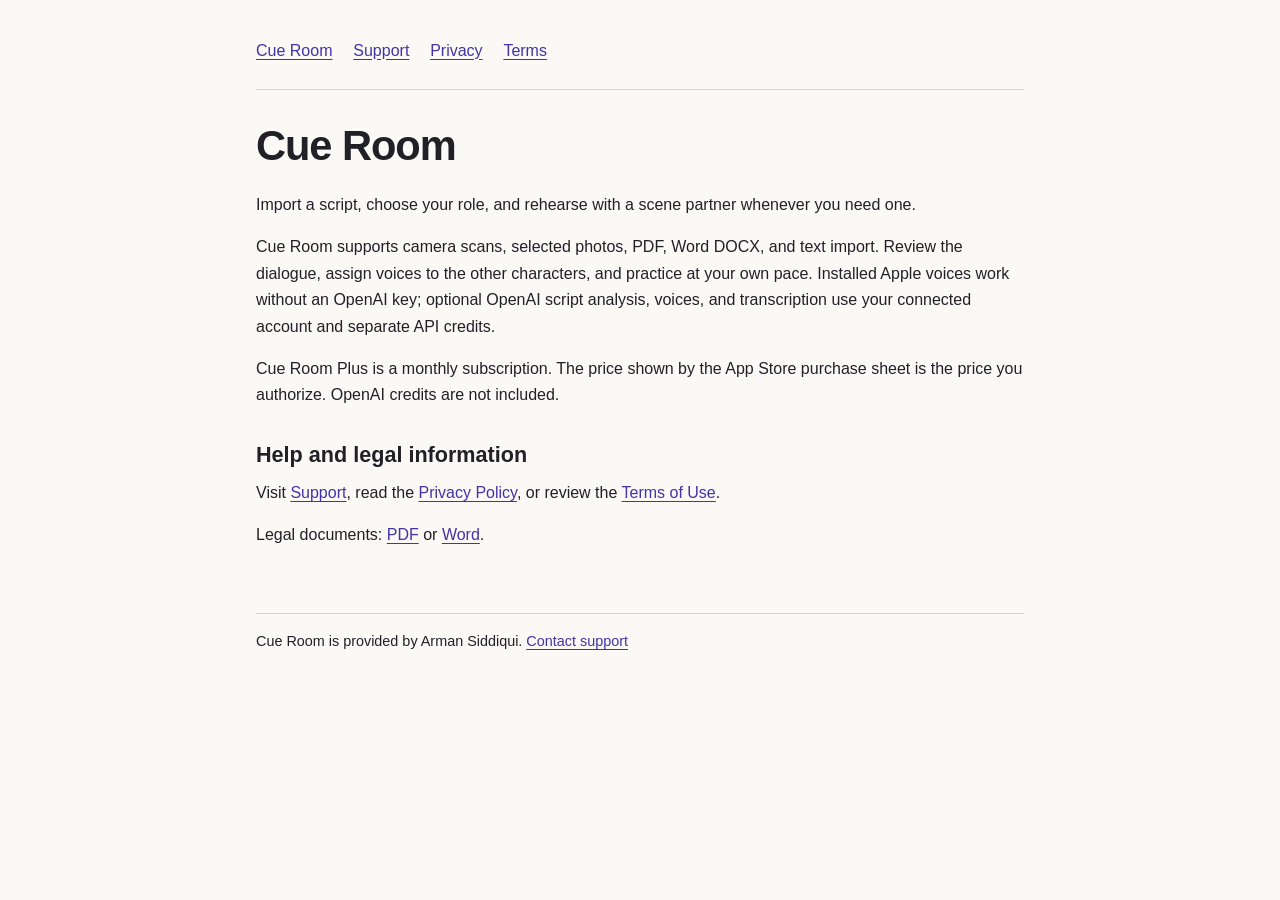
==== index.html @ ed7cdf31 "Disclose optional LLM script analysis and review workflow" ====
<!doctype html>
<html lang="en"><head><meta charset="utf-8"><meta name="viewport" content="width=device-width, initial-scale=1"><title>Cue Room</title><style>
:root { color-scheme: light dark; font-family: -apple-system, BlinkMacSystemFont, 'Segoe UI', sans-serif; }
* { box-sizing: border-box; }
body { margin: 0; color: #202027; background: #faf9f6; line-height: 1.65; }
header, main, footer { width: min(100% - 2.5rem, 48rem); margin-inline: auto; }
header { padding-block: 1.8rem 1rem; border-bottom: 1px solid #d4d2cb; }
nav { display: flex; flex-wrap: wrap; gap: .4rem 1.3rem; }
nav a { display: inline-flex; align-items: center; min-height: 44px; }
main { padding-block: 2rem 3rem; }
h1 { font-size: clamp(2rem, 6vw, 2.6rem); line-height: 1.15; letter-spacing: -.025em; margin: 0 0 1.4rem; }
h2 { font-size: 1.35rem; line-height: 1.3; margin-top: 2rem; margin-bottom: .7rem; }
p { margin: 0 0 1rem; }
a { color: #4333a5; text-underline-offset: .2em; overflow-wrap: anywhere; }
a:focus-visible { outline: 3px solid currentColor; outline-offset: 4px; }
footer { padding-block: 1rem 2rem; border-top: 1px solid #d4d2cb; font-size: .9rem; }
.skip { position: absolute; left: -10000px; }
.skip:focus { left: 1rem; top: .4rem; background: white; padding: .5rem; }
@media (prefers-color-scheme: dark) { body { color: #eeecf4; background: #19191f; } a { color: #b9b0ff; } header, footer { border-color: #494751; } }
@media print { header, footer, .skip { display: none; } body { color: black; background: white; } main { width: auto; padding: 0; } a { color: black; } h1, h2 { break-after: avoid; } p { orphans: 3; widows: 3; } }
</style></head>
<body><a class="skip" href="#main">Skip to content</a><header><nav aria-label="Main"><a href="index.html">Cue Room</a><a href="support.html">Support</a><a href="privacy.html">Privacy</a><a href="terms.html">Terms</a></nav></header>
<main id="main"><h1>Cue Room</h1>
<p>Import a script, choose your role, and rehearse with a scene partner whenever you need one.</p>
<p>Cue Room supports camera scans, selected photos, PDF, Word DOCX, and text import. Review the dialogue, assign voices to the other characters, and practice at your own pace. Installed Apple voices work without an OpenAI key; optional OpenAI script analysis, voices, and transcription use your connected account and separate API credits.</p>
<p>Cue Room Plus is a monthly subscription. The price shown by the App Store purchase sheet is the price you authorize. OpenAI credits are not included.</p>
<h2>Help and legal information</h2>
<p>Visit <a href="support.html">Support</a>, read the <a href="privacy.html">Privacy Policy</a>, or review the <a href="terms.html">Terms of Use</a>.</p>
<p>Legal documents: <a href="CueRoomLegalPack.pdf">PDF</a> or <a href="CueRoomLegalPack.docx">Word</a>.</p></main><footer>Cue Room is provided by Arman Siddiqui. <a href="mailto:curtaincallsupport@icloud.com">Contact support</a></footer></body></html>
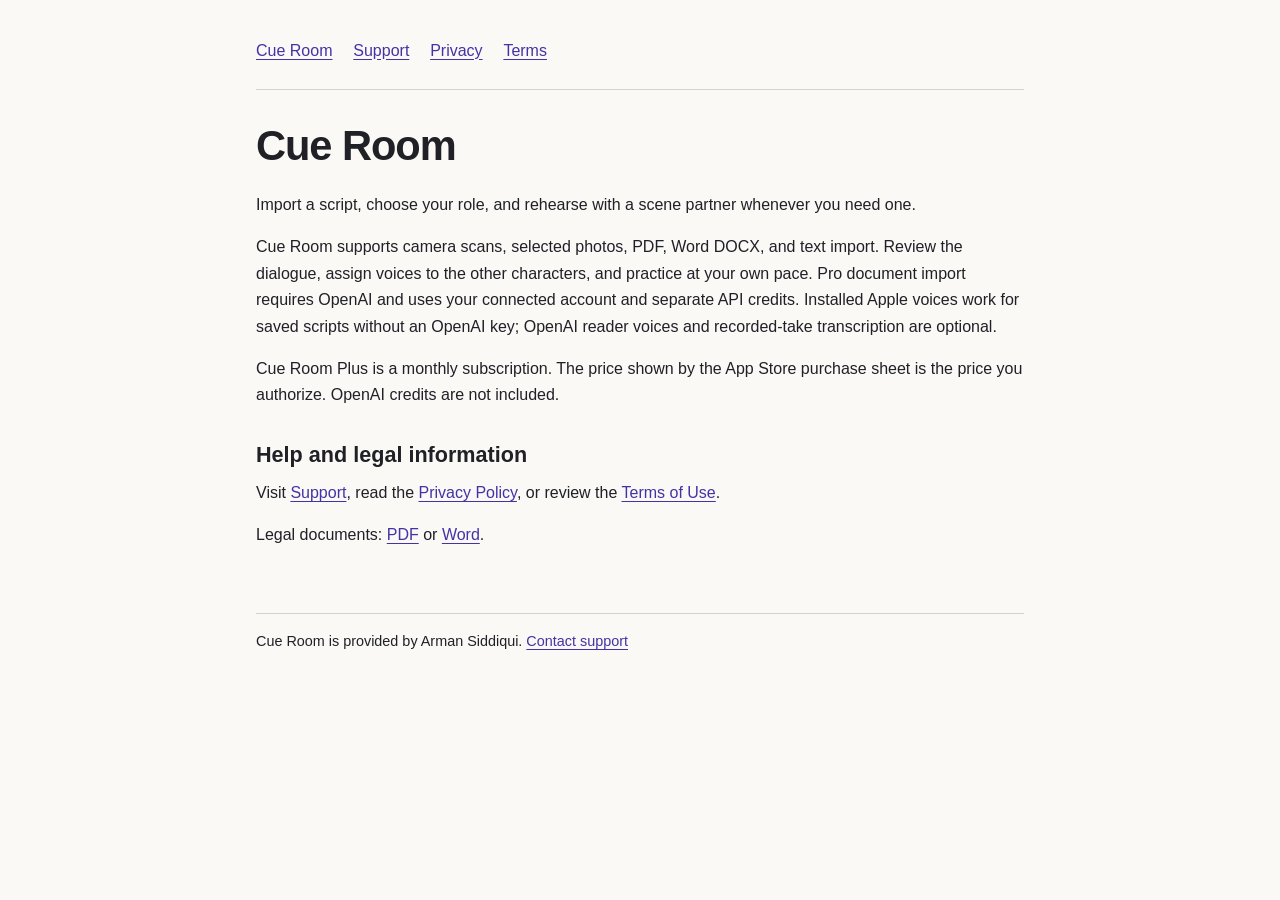
==== commit 5fbaf5e4: "Update Pro import privacy and support disclosures" ====
--- a/index.html
+++ b/index.html
@@ -22,7 +22,7 @@
 <body><a class="skip" href="#main">Skip to content</a><header><nav aria-label="Main"><a href="index.html">Cue Room</a><a href="support.html">Support</a><a href="privacy.html">Privacy</a><a href="terms.html">Terms</a></nav></header>
 <main id="main"><h1>Cue Room</h1>
 <p>Import a script, choose your role, and rehearse with a scene partner whenever you need one.</p>
-<p>Cue Room supports camera scans, selected photos, PDF, Word DOCX, and text import. Review the dialogue, assign voices to the other characters, and practice at your own pace. Installed Apple voices work without an OpenAI key; optional OpenAI script analysis, voices, and transcription use your connected account and separate API credits.</p>
+<p>Cue Room supports camera scans, selected photos, PDF, Word DOCX, and text import. Review the dialogue, assign voices to the other characters, and practice at your own pace. Pro document import requires OpenAI and uses your connected account and separate API credits. Installed Apple voices work for saved scripts without an OpenAI key; OpenAI reader voices and recorded-take transcription are optional.</p>
 <p>Cue Room Plus is a monthly subscription. The price shown by the App Store purchase sheet is the price you authorize. OpenAI credits are not included.</p>
 <h2>Help and legal information</h2>
 <p>Visit <a href="support.html">Support</a>, read the <a href="privacy.html">Privacy Policy</a>, or review the <a href="terms.html">Terms of Use</a>.</p>
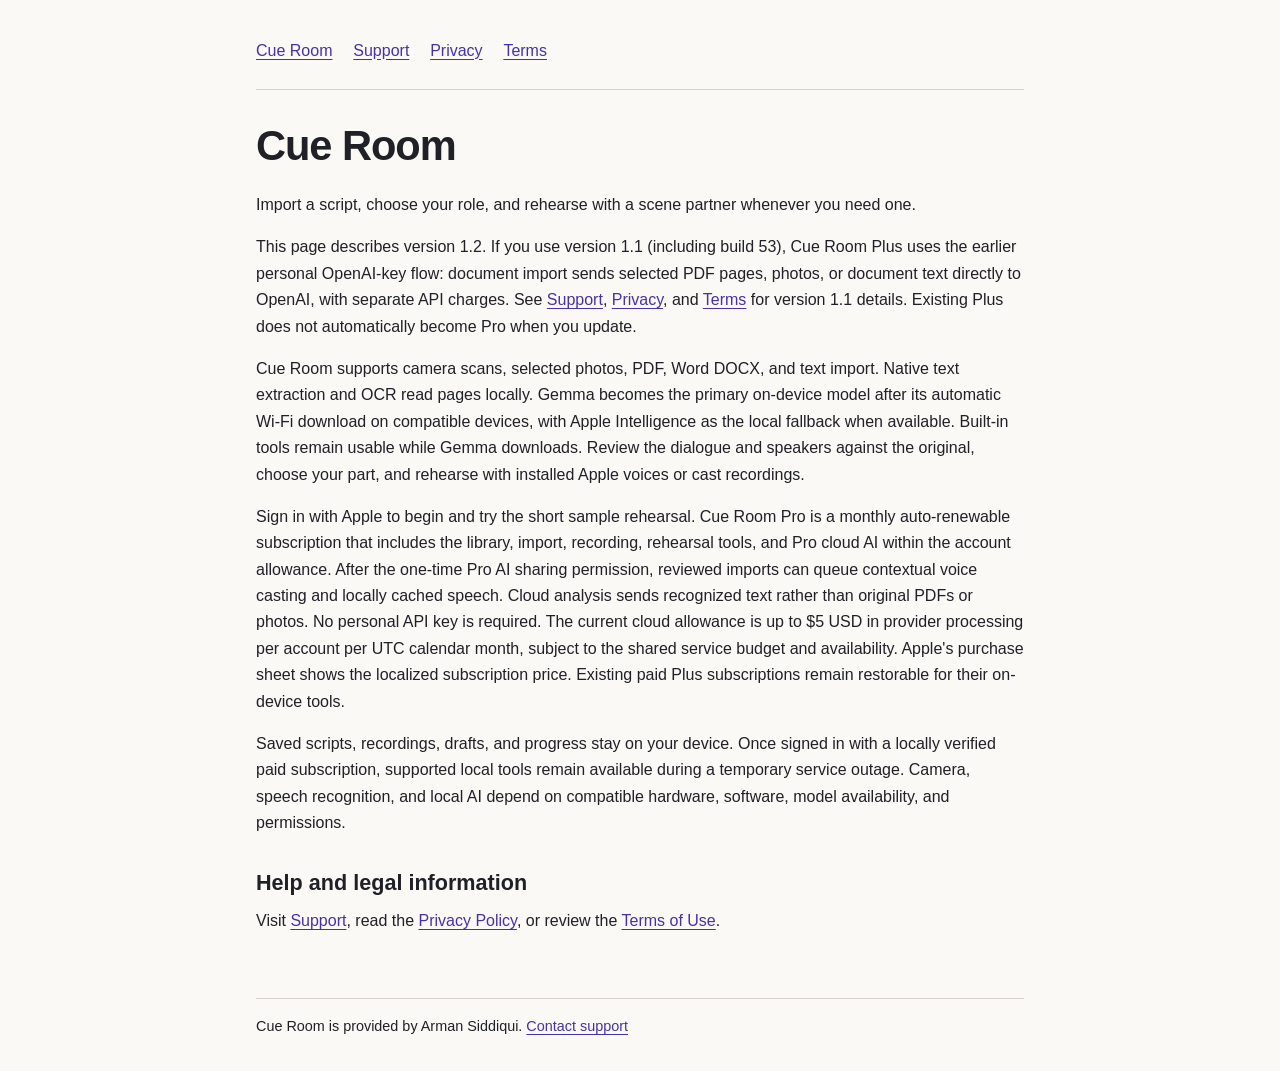
==== commit 7452e770: "Update Cue Room 1.2 Pro privacy and support disclosures" ====
--- a/index.html
+++ b/index.html
@@ -22,8 +22,9 @@
 <body><a class="skip" href="#main">Skip to content</a><header><nav aria-label="Main"><a href="index.html">Cue Room</a><a href="support.html">Support</a><a href="privacy.html">Privacy</a><a href="terms.html">Terms</a></nav></header>
 <main id="main"><h1>Cue Room</h1>
 <p>Import a script, choose your role, and rehearse with a scene partner whenever you need one.</p>
-<p>Cue Room supports camera scans, selected photos, PDF, Word DOCX, and text import. Review the dialogue, assign voices to the other characters, and practice at your own pace. Pro document import requires OpenAI and uses your connected account and separate API credits. Installed Apple voices work for saved scripts without an OpenAI key; OpenAI reader voices and recorded-take transcription are optional.</p>
-<p>Cue Room Plus is a monthly subscription. The price shown by the App Store purchase sheet is the price you authorize. OpenAI credits are not included.</p>
+<p>This page describes version 1.2. If you use version 1.1 (including build 53), Cue Room Plus uses the earlier personal OpenAI-key flow: document import sends selected PDF pages, photos, or document text directly to OpenAI, with separate API charges. See <a href="support.html">Support</a>, <a href="privacy.html">Privacy</a>, and <a href="terms.html">Terms</a> for version 1.1 details. Existing Plus does not automatically become Pro when you update.</p>
+<p>Cue Room supports camera scans, selected photos, PDF, Word DOCX, and text import. Native text extraction and OCR read pages locally. Gemma becomes the primary on-device model after its automatic Wi-Fi download on compatible devices, with Apple Intelligence as the local fallback when available. Built-in tools remain usable while Gemma downloads. Review the dialogue and speakers against the original, choose your part, and rehearse with installed Apple voices or cast recordings.</p>
+<p>Sign in with Apple to begin and try the short sample rehearsal. Cue Room Pro is a monthly auto-renewable subscription that includes the library, import, recording, rehearsal tools, and Pro cloud AI within the account allowance. After the one-time Pro AI sharing permission, reviewed imports can queue contextual voice casting and locally cached speech. Cloud analysis sends recognized text rather than original PDFs or photos. No personal API key is required. The current cloud allowance is up to $5 USD in provider processing per account per UTC calendar month, subject to the shared service budget and availability. Apple&#x27;s purchase sheet shows the localized subscription price. Existing paid Plus subscriptions remain restorable for their on-device tools.</p>
+<p>Saved scripts, recordings, drafts, and progress stay on your device. Once signed in with a locally verified paid subscription, supported local tools remain available during a temporary service outage. Camera, speech recognition, and local AI depend on compatible hardware, software, model availability, and permissions.</p>
 <h2>Help and legal information</h2>
-<p>Visit <a href="support.html">Support</a>, read the <a href="privacy.html">Privacy Policy</a>, or review the <a href="terms.html">Terms of Use</a>.</p>
-<p>Legal documents: <a href="CueRoomLegalPack.pdf">PDF</a> or <a href="CueRoomLegalPack.docx">Word</a>.</p></main><footer>Cue Room is provided by Arman Siddiqui. <a href="mailto:curtaincallsupport@icloud.com">Contact support</a></footer></body></html>
+<p>Visit <a href="support.html">Support</a>, read the <a href="privacy.html">Privacy Policy</a>, or review the <a href="terms.html">Terms of Use</a>.</p></main><footer>Cue Room is provided by Arman Siddiqui. <a href="mailto:curtaincallsupport@icloud.com">Contact support</a></footer></body></html>
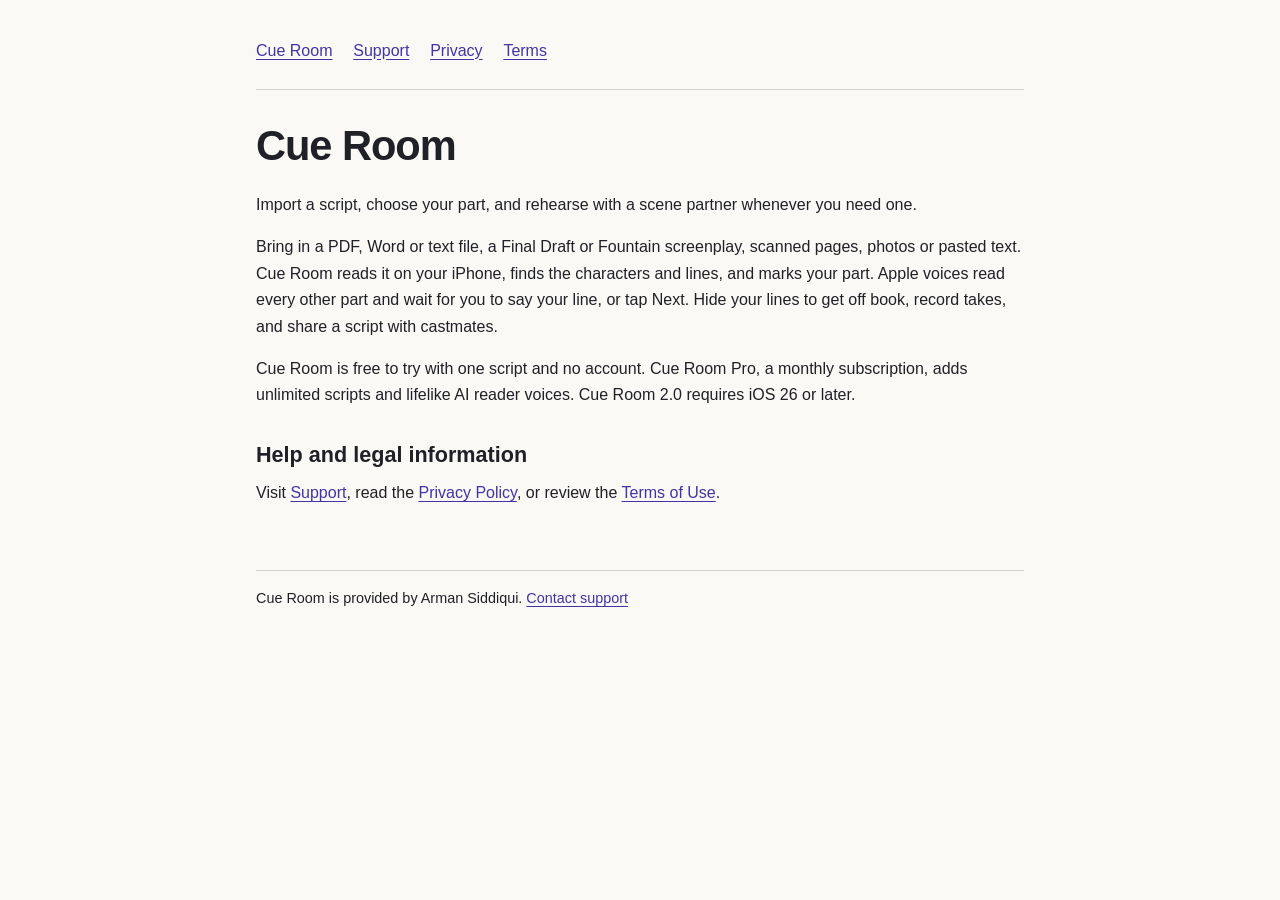
==== commit fa71f52a: "Publish the Cue Room 2.0 privacy, terms, support and home pages Generated from the 2.0 in-app legal " ====
--- a/index.html
+++ b/index.html
@@ -21,10 +21,8 @@
 </style></head>
 <body><a class="skip" href="#main">Skip to content</a><header><nav aria-label="Main"><a href="index.html">Cue Room</a><a href="support.html">Support</a><a href="privacy.html">Privacy</a><a href="terms.html">Terms</a></nav></header>
 <main id="main"><h1>Cue Room</h1>
-<p>Import a script, choose your role, and rehearse with a scene partner whenever you need one.</p>
-<p>This page describes version 1.2. If you use version 1.1 (including build 53), Cue Room Plus uses the earlier personal OpenAI-key flow: document import sends selected PDF pages, photos, or document text directly to OpenAI, with separate API charges. See <a href="support.html">Support</a>, <a href="privacy.html">Privacy</a>, and <a href="terms.html">Terms</a> for version 1.1 details. Existing Plus does not automatically become Pro when you update.</p>
-<p>Cue Room supports camera scans, selected photos, PDF, Word DOCX, and text import. Native text extraction and OCR read pages locally. Gemma becomes the primary on-device model after its automatic Wi-Fi download on compatible devices, with Apple Intelligence as the local fallback when available. Built-in tools remain usable while Gemma downloads. Review the dialogue and speakers against the original, choose your part, and rehearse with installed Apple voices or cast recordings.</p>
-<p>Sign in with Apple to begin and try the short sample rehearsal. Cue Room Pro is a monthly auto-renewable subscription that includes the library, import, recording, rehearsal tools, and Pro cloud AI within the account allowance. After the one-time Pro AI sharing permission, reviewed imports can queue contextual voice casting and locally cached speech. Cloud analysis sends recognized text rather than original PDFs or photos. No personal API key is required. The current cloud allowance is up to $5 USD in provider processing per account per UTC calendar month, subject to the shared service budget and availability. Apple&#x27;s purchase sheet shows the localized subscription price. Existing paid Plus subscriptions remain restorable for their on-device tools.</p>
-<p>Saved scripts, recordings, drafts, and progress stay on your device. Once signed in with a locally verified paid subscription, supported local tools remain available during a temporary service outage. Camera, speech recognition, and local AI depend on compatible hardware, software, model availability, and permissions.</p>
+<p>Import a script, choose your part, and rehearse with a scene partner whenever you need one.</p>
+<p>Bring in a PDF, Word or text file, a Final Draft or Fountain screenplay, scanned pages, photos or pasted text. Cue Room reads it on your iPhone, finds the characters and lines, and marks your part. Apple voices read every other part and wait for you to say your line, or tap Next. Hide your lines to get off book, record takes, and share a script with castmates.</p>
+<p>Cue Room is free to try with one script and no account. Cue Room Pro, a monthly subscription, adds unlimited scripts and lifelike AI reader voices. Cue Room 2.0 requires iOS 26 or later.</p>
 <h2>Help and legal information</h2>
 <p>Visit <a href="support.html">Support</a>, read the <a href="privacy.html">Privacy Policy</a>, or review the <a href="terms.html">Terms of Use</a>.</p></main><footer>Cue Room is provided by Arman Siddiqui. <a href="mailto:curtaincallsupport@icloud.com">Contact support</a></footer></body></html>
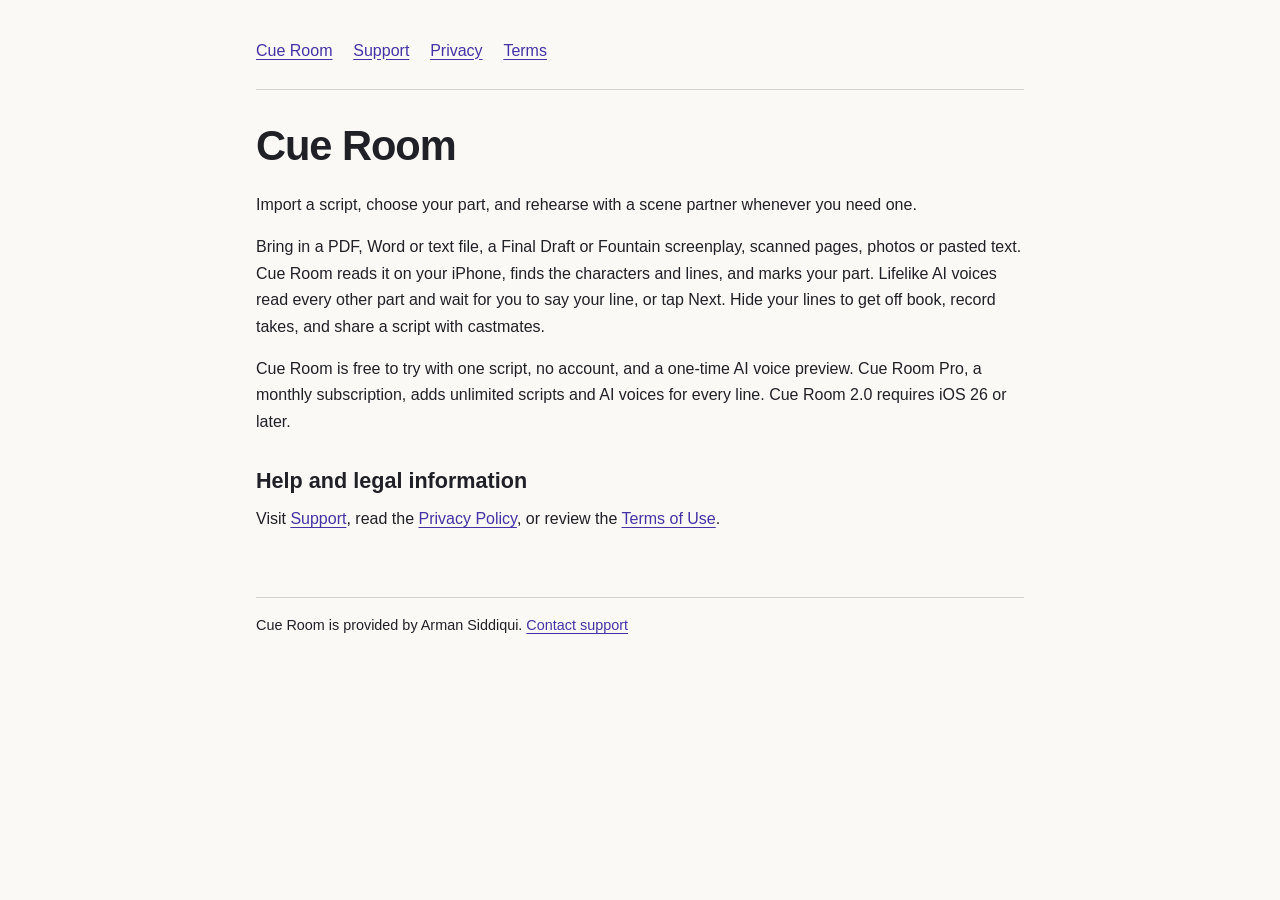
==== commit 9ac62ba2: "Describe AI voices by default and the free preview Co-Authored-By: Claude Opus 5.5 <noreply@anthropi" ====
--- a/index.html
+++ b/index.html
@@ -22,7 +22,7 @@
 <body><a class="skip" href="#main">Skip to content</a><header><nav aria-label="Main"><a href="index.html">Cue Room</a><a href="support.html">Support</a><a href="privacy.html">Privacy</a><a href="terms.html">Terms</a></nav></header>
 <main id="main"><h1>Cue Room</h1>
 <p>Import a script, choose your part, and rehearse with a scene partner whenever you need one.</p>
-<p>Bring in a PDF, Word or text file, a Final Draft or Fountain screenplay, scanned pages, photos or pasted text. Cue Room reads it on your iPhone, finds the characters and lines, and marks your part. Apple voices read every other part and wait for you to say your line, or tap Next. Hide your lines to get off book, record takes, and share a script with castmates.</p>
-<p>Cue Room is free to try with one script and no account. Cue Room Pro, a monthly subscription, adds unlimited scripts and lifelike AI reader voices. Cue Room 2.0 requires iOS 26 or later.</p>
+<p>Bring in a PDF, Word or text file, a Final Draft or Fountain screenplay, scanned pages, photos or pasted text. Cue Room reads it on your iPhone, finds the characters and lines, and marks your part. Lifelike AI voices read every other part and wait for you to say your line, or tap Next. Hide your lines to get off book, record takes, and share a script with castmates.</p>
+<p>Cue Room is free to try with one script, no account, and a one-time AI voice preview. Cue Room Pro, a monthly subscription, adds unlimited scripts and AI voices for every line. Cue Room 2.0 requires iOS 26 or later.</p>
 <h2>Help and legal information</h2>
 <p>Visit <a href="support.html">Support</a>, read the <a href="privacy.html">Privacy Policy</a>, or review the <a href="terms.html">Terms of Use</a>.</p></main><footer>Cue Room is provided by Arman Siddiqui. <a href="mailto:curtaincallsupport@icloud.com">Contact support</a></footer></body></html>
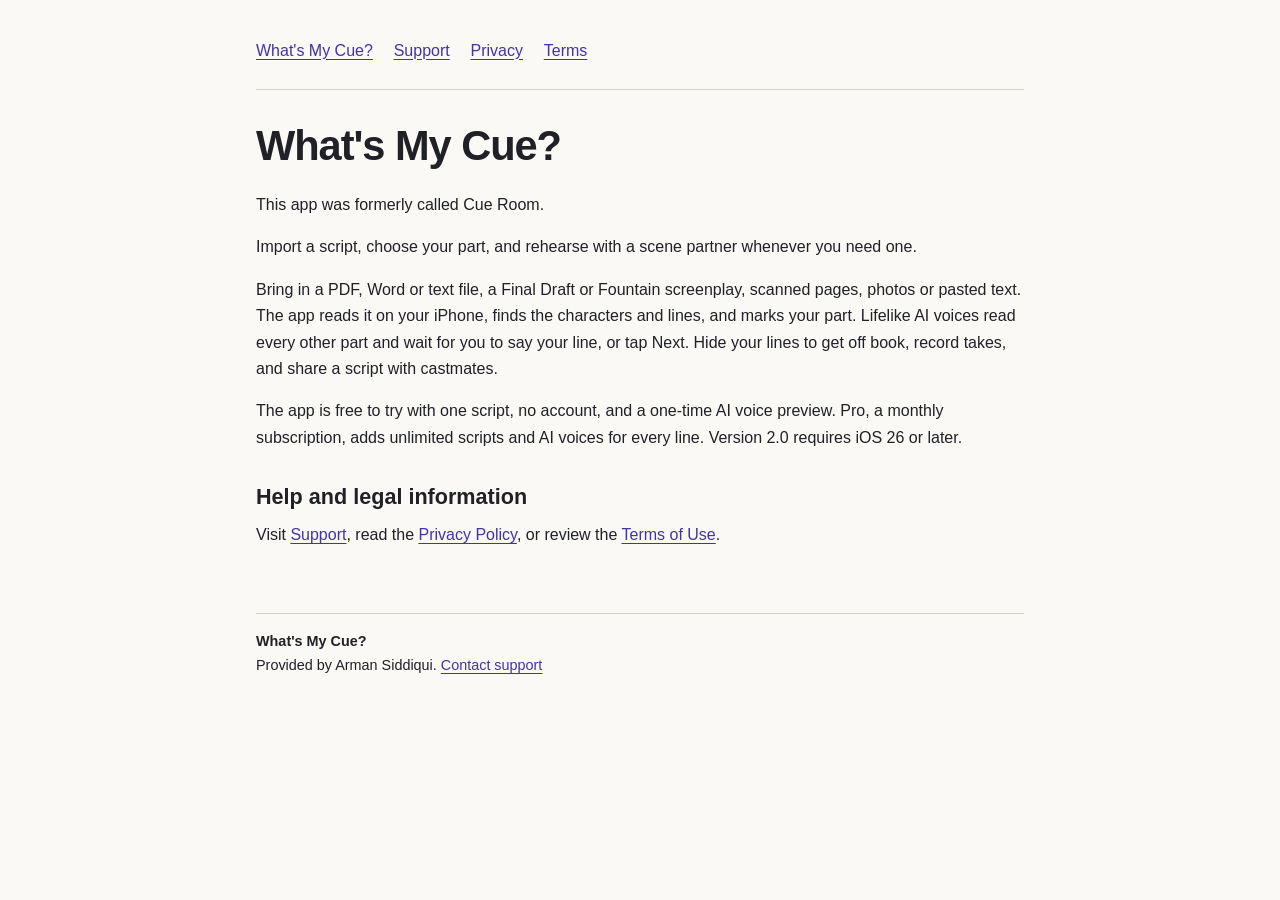
==== commit 5cc1501c: "Rename the pages to What's My Cue? (formerly Cue Room) Co-Authored-By: Claude Fable 5.2 <noreply@ant" ====
--- a/index.html
+++ b/index.html
@@ -1,5 +1,5 @@
 <!doctype html>
-<html lang="en"><head><meta charset="utf-8"><meta name="viewport" content="width=device-width, initial-scale=1"><title>Cue Room</title><style>
+<html lang="en"><head><meta charset="utf-8"><meta name="viewport" content="width=device-width, initial-scale=1"><title>What&#x27;s My Cue?</title><style>
 :root { color-scheme: light dark; font-family: -apple-system, BlinkMacSystemFont, 'Segoe UI', sans-serif; }
 * { box-sizing: border-box; }
 body { margin: 0; color: #202027; background: #faf9f6; line-height: 1.65; }
@@ -19,10 +19,11 @@
 @media (prefers-color-scheme: dark) { body { color: #eeecf4; background: #19191f; } a { color: #b9b0ff; } header, footer { border-color: #494751; } }
 @media print { header, footer, .skip { display: none; } body { color: black; background: white; } main { width: auto; padding: 0; } a { color: black; } h1, h2 { break-after: avoid; } p { orphans: 3; widows: 3; } }
 </style></head>
-<body><a class="skip" href="#main">Skip to content</a><header><nav aria-label="Main"><a href="index.html">Cue Room</a><a href="support.html">Support</a><a href="privacy.html">Privacy</a><a href="terms.html">Terms</a></nav></header>
-<main id="main"><h1>Cue Room</h1>
+<body><a class="skip" href="#main">Skip to content</a><header><nav aria-label="Main"><a href="index.html">What's My Cue?</a><a href="support.html">Support</a><a href="privacy.html">Privacy</a><a href="terms.html">Terms</a></nav></header>
+<main id="main"><h1>What&#x27;s My Cue?</h1>
+<p>This app was formerly called Cue Room.</p>
 <p>Import a script, choose your part, and rehearse with a scene partner whenever you need one.</p>
-<p>Bring in a PDF, Word or text file, a Final Draft or Fountain screenplay, scanned pages, photos or pasted text. Cue Room reads it on your iPhone, finds the characters and lines, and marks your part. Lifelike AI voices read every other part and wait for you to say your line, or tap Next. Hide your lines to get off book, record takes, and share a script with castmates.</p>
-<p>Cue Room is free to try with one script, no account, and a one-time AI voice preview. Cue Room Pro, a monthly subscription, adds unlimited scripts and AI voices for every line. Cue Room 2.0 requires iOS 26 or later.</p>
+<p>Bring in a PDF, Word or text file, a Final Draft or Fountain screenplay, scanned pages, photos or pasted text. The app reads it on your iPhone, finds the characters and lines, and marks your part. Lifelike AI voices read every other part and wait for you to say your line, or tap Next. Hide your lines to get off book, record takes, and share a script with castmates.</p>
+<p>The app is free to try with one script, no account, and a one-time AI voice preview. Pro, a monthly subscription, adds unlimited scripts and AI voices for every line. Version 2.0 requires iOS 26 or later.</p>
 <h2>Help and legal information</h2>
-<p>Visit <a href="support.html">Support</a>, read the <a href="privacy.html">Privacy Policy</a>, or review the <a href="terms.html">Terms of Use</a>.</p></main><footer>Cue Room is provided by Arman Siddiqui. <a href="mailto:curtaincallsupport@icloud.com">Contact support</a></footer></body></html>
+<p>Visit <a href="support.html">Support</a>, read the <a href="privacy.html">Privacy Policy</a>, or review the <a href="terms.html">Terms of Use</a>.</p></main><footer><strong>What's My Cue?</strong><br>Provided by Arman Siddiqui. <a href="mailto:curtaincallsupport@icloud.com">Contact support</a></footer></body></html>
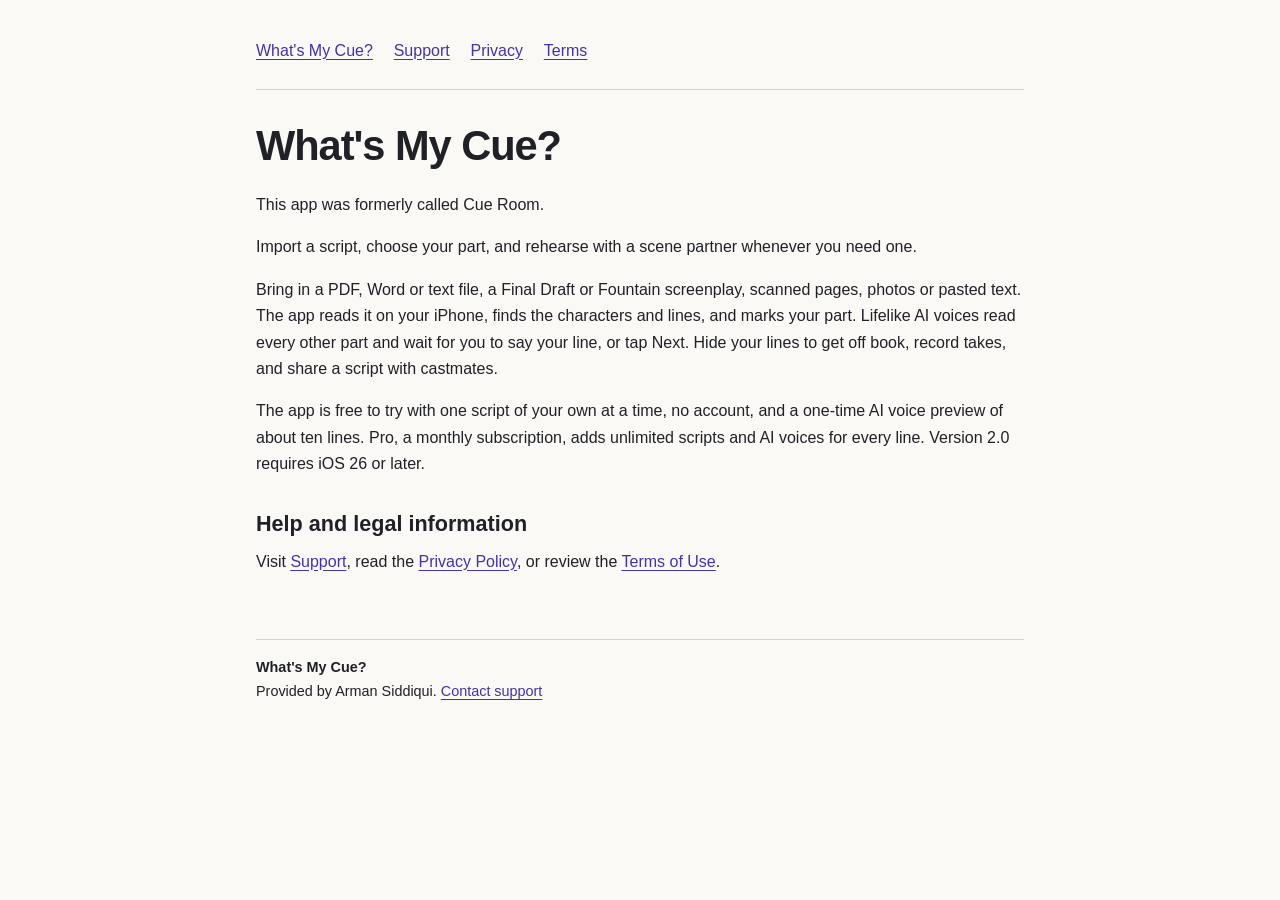
==== commit cbe7e77a: "Describe the ten-line AI voice preview and the one-script-a-month free limit Co-Authored-By: Claude " ====
--- a/index.html
+++ b/index.html
@@ -24,6 +24,6 @@
 <p>This app was formerly called Cue Room.</p>
 <p>Import a script, choose your part, and rehearse with a scene partner whenever you need one.</p>
 <p>Bring in a PDF, Word or text file, a Final Draft or Fountain screenplay, scanned pages, photos or pasted text. The app reads it on your iPhone, finds the characters and lines, and marks your part. Lifelike AI voices read every other part and wait for you to say your line, or tap Next. Hide your lines to get off book, record takes, and share a script with castmates.</p>
-<p>The app is free to try with one script, no account, and a one-time AI voice preview. Pro, a monthly subscription, adds unlimited scripts and AI voices for every line. Version 2.0 requires iOS 26 or later.</p>
+<p>The app is free to try with one script of your own at a time, no account, and a one-time AI voice preview of about ten lines. Pro, a monthly subscription, adds unlimited scripts and AI voices for every line. Version 2.0 requires iOS 26 or later.</p>
 <h2>Help and legal information</h2>
 <p>Visit <a href="support.html">Support</a>, read the <a href="privacy.html">Privacy Policy</a>, or review the <a href="terms.html">Terms of Use</a>.</p></main><footer><strong>What's My Cue?</strong><br>Provided by Arman Siddiqui. <a href="mailto:curtaincallsupport@icloud.com">Contact support</a></footer></body></html>
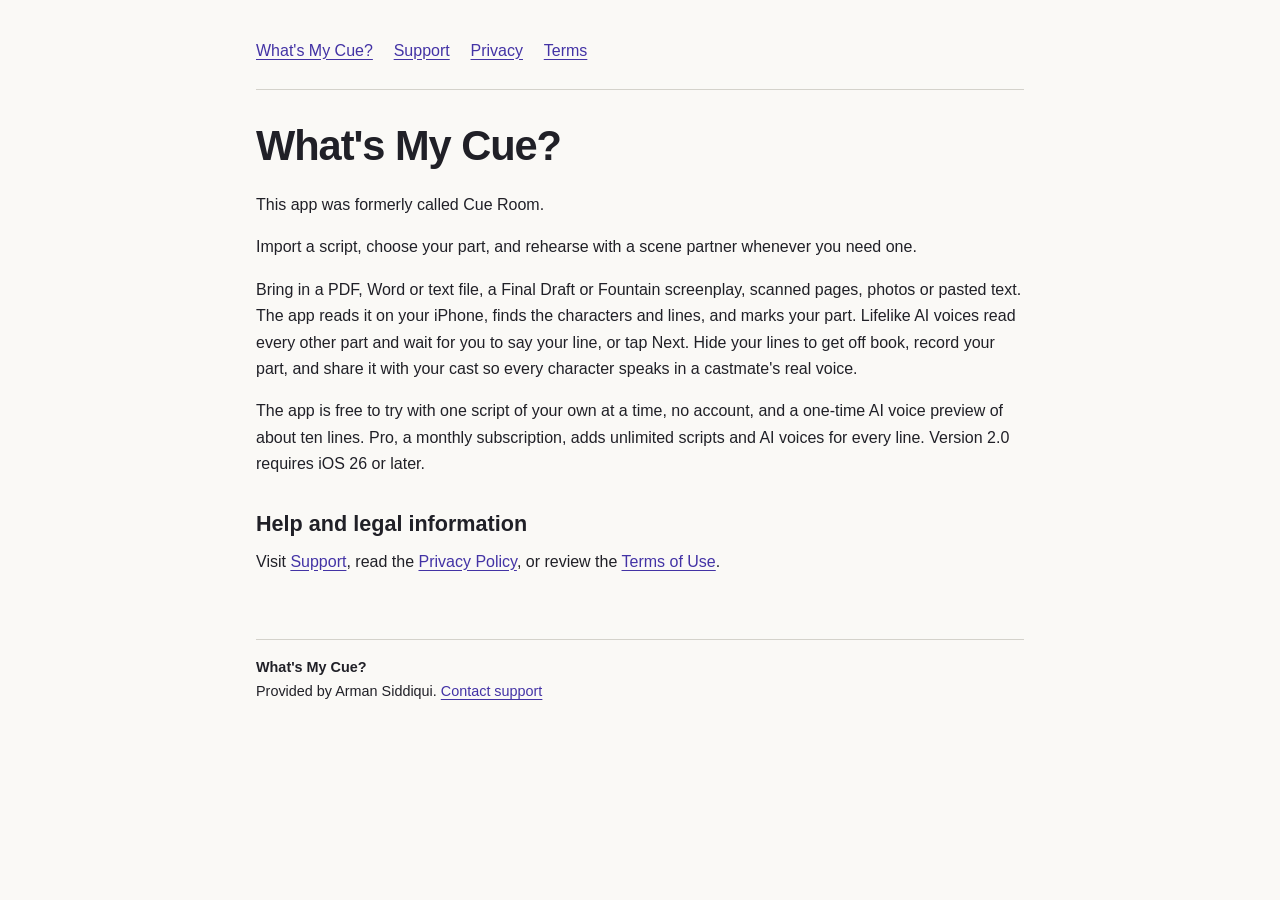
==== commit 5818c327: "Describe cast recordings on the support, privacy and terms pages Co-Authored-By: Claude Fable 5.2 <n" ====
--- a/index.html
+++ b/index.html
@@ -23,7 +23,7 @@
 <main id="main"><h1>What&#x27;s My Cue?</h1>
 <p>This app was formerly called Cue Room.</p>
 <p>Import a script, choose your part, and rehearse with a scene partner whenever you need one.</p>
-<p>Bring in a PDF, Word or text file, a Final Draft or Fountain screenplay, scanned pages, photos or pasted text. The app reads it on your iPhone, finds the characters and lines, and marks your part. Lifelike AI voices read every other part and wait for you to say your line, or tap Next. Hide your lines to get off book, record takes, and share a script with castmates.</p>
+<p>Bring in a PDF, Word or text file, a Final Draft or Fountain screenplay, scanned pages, photos or pasted text. The app reads it on your iPhone, finds the characters and lines, and marks your part. Lifelike AI voices read every other part and wait for you to say your line, or tap Next. Hide your lines to get off book, record your part, and share it with your cast so every character speaks in a castmate&#x27;s real voice.</p>
 <p>The app is free to try with one script of your own at a time, no account, and a one-time AI voice preview of about ten lines. Pro, a monthly subscription, adds unlimited scripts and AI voices for every line. Version 2.0 requires iOS 26 or later.</p>
 <h2>Help and legal information</h2>
 <p>Visit <a href="support.html">Support</a>, read the <a href="privacy.html">Privacy Policy</a>, or review the <a href="terms.html">Terms of Use</a>.</p></main><footer><strong>What's My Cue?</strong><br>Provided by Arman Siddiqui. <a href="mailto:curtaincallsupport@icloud.com">Contact support</a></footer></body></html>
